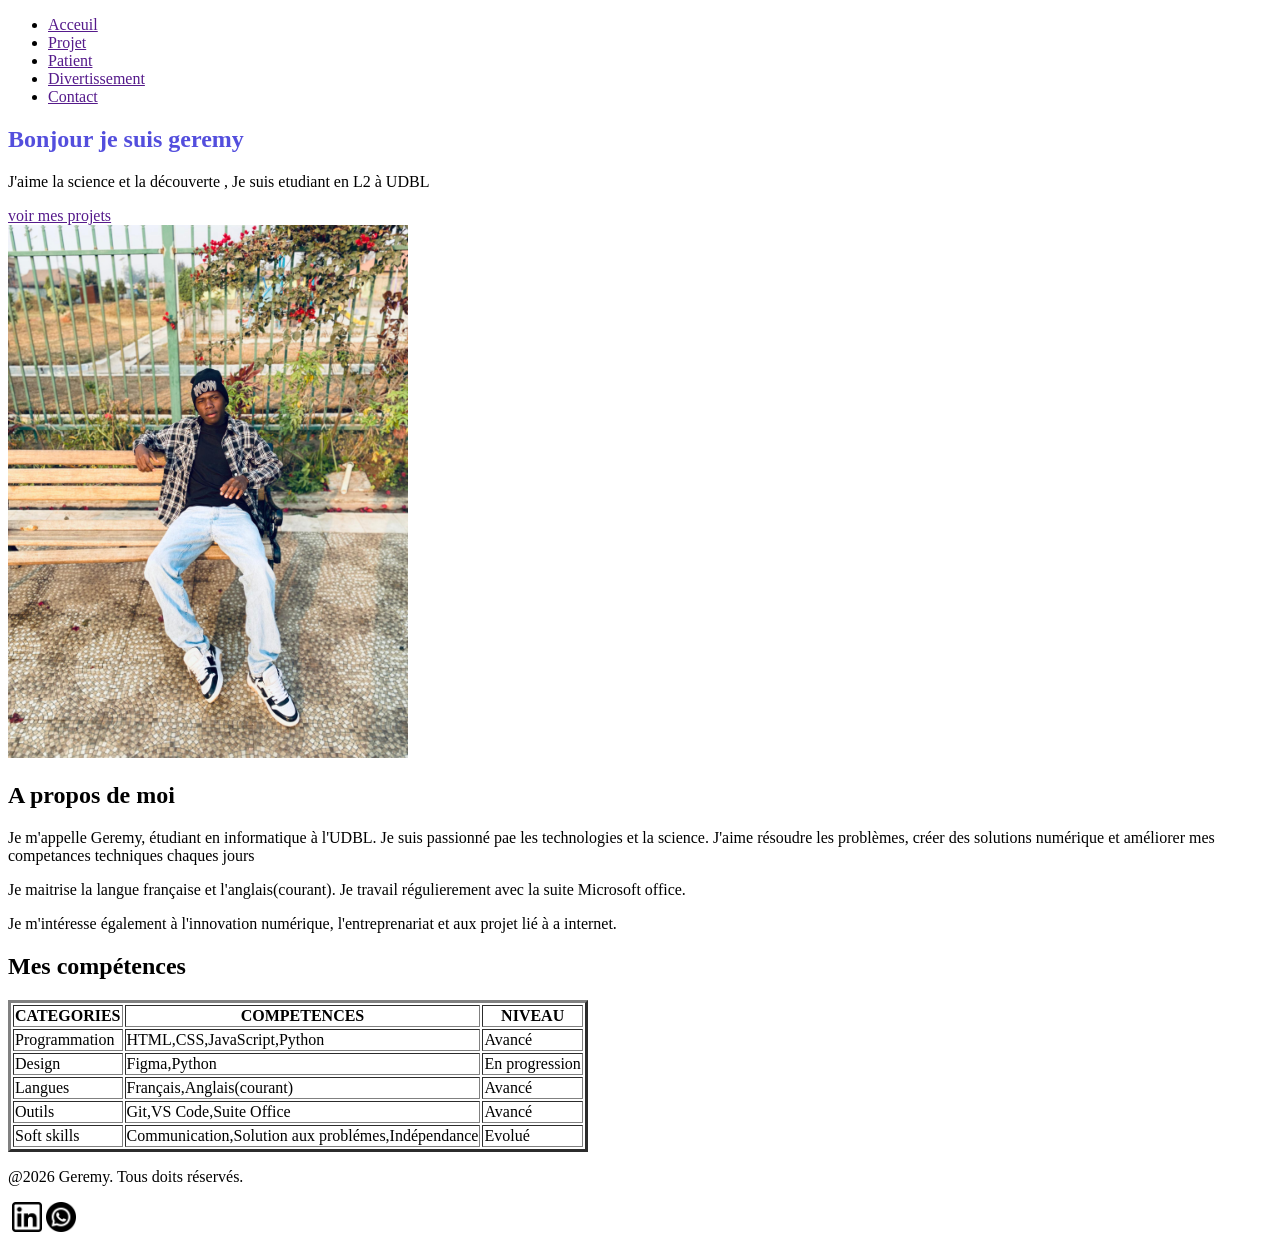
==== index.html @ 42928576 "Finir la maquette et  initialiser le fichier de style css" ====
<!DOCTYPE html>
<html lang="en">
<head>
    <meta charset="UTF-8">
    <meta name="viewport" content="width=device-width, initial-scale=1.0">
    <title>mon porfolio</title>
    <link rel="stylesheet" href="style/style.css">
</head>
<body><header>
        <div><a href="mon portfolio"></a>
    </div>
    <nav>
        <ul>
            <li><a href="">Acceuil</a></li>
            <li><a href="">Projet</a></li>
            <li><a href="">Patient</a></li>
            <li><a href="">Divertissement</a></li>
            <li><a href="">Contact</a></li>
          </ul>
        </nav>
    </header>
    <main>
        <section>
            <div>
                <h1>Bonjour je suis geremy</h1>
                <p>J'aime la science et la découverte , Je suis etudiant en L2 à UDBL</p>
                <a href="">voir mes projets</a>
            </div>
        <section>
            <div>
                <img src="image/Wst1.jpg" width="400">
            </div>
        </section>    

    </section>
    <section>
        <div><h2>A propos de moi</h2>
            <p>
               Je m'appelle Geremy, étudiant en informatique à l'UDBL.
               Je suis passionné pae les technologies et la science.
               J'aime résoudre les problèmes, créer des solutions numérique et améliorer mes competances techniques chaques jours
            </p>
            <p>
               Je maitrise la langue française et l'anglais(courant).
               Je travail régulierement avec la suite Microsoft office.
            </p>
            <p>
               Je m'intéresse également à l'innovation numérique, l'entreprenariat et aux projet lié à a internet.
            </p>
        </div>
    </section>
    <section>
        <div>
            <h2>Mes compétences</h2>
            <table border="3"> 
                <tr>
                    <th>CATEGORIES</th>
                    <th>COMPETENCES</th>
                    <th>NIVEAU</th>
                </tr>
               <tr>
                    <td>Programmation</td>
                    <td>HTML,CSS,JavaScript,Python</td>
                    <td>Avancé</td>
                </tr>

                <tr>
                    <td>Design</td>
                    <td>Figma,Python</td>
                    <td>En progression</td>
                </tr>

                <tr>
                    <td>Langues</td>
                    <td>Français,Anglais(courant)</td>
                    <td>Avancé</td>
                </tr>

                <tr>
                    <td>Outils</td>
                    <td>Git,VS Code,Suite Office</td>
                    <td>Avancé</td>
                </tr>

                <tr>
                    <td>Soft skills</td>
                    <td>Communication,Solution 
                        aux problémes,Indépendance</td>
                    <td>Evolué</td>
                </tr>
            </table>

        </div>

    </section>
</main>
<footer>
    <div>
         <p>@2026 Geremy. Tous doits réservés.</p>
    </div>
    <div>
        <img src="image/Wst2.png" alt="" width="30">
        <img src="image/Wst3.png" alt="" width="30">
        <img src="image/Wst4.png" alt="" width="30">

    </div>

</footer>
    
</body>
</html>
---- style/style.css ----
:root {
    --violet-doux:#6C63FF;
    --violet-fonce:#534EDD;
    --orange-vif:#FFA726;
    --gris-tress-fonce:#333;
    --gris-fonce:#666;
    --gris-tres-clair:#F8F8F8;
    --gris-clair:#EEE;


}
h1{
    color: var(--violet-fonce);
}
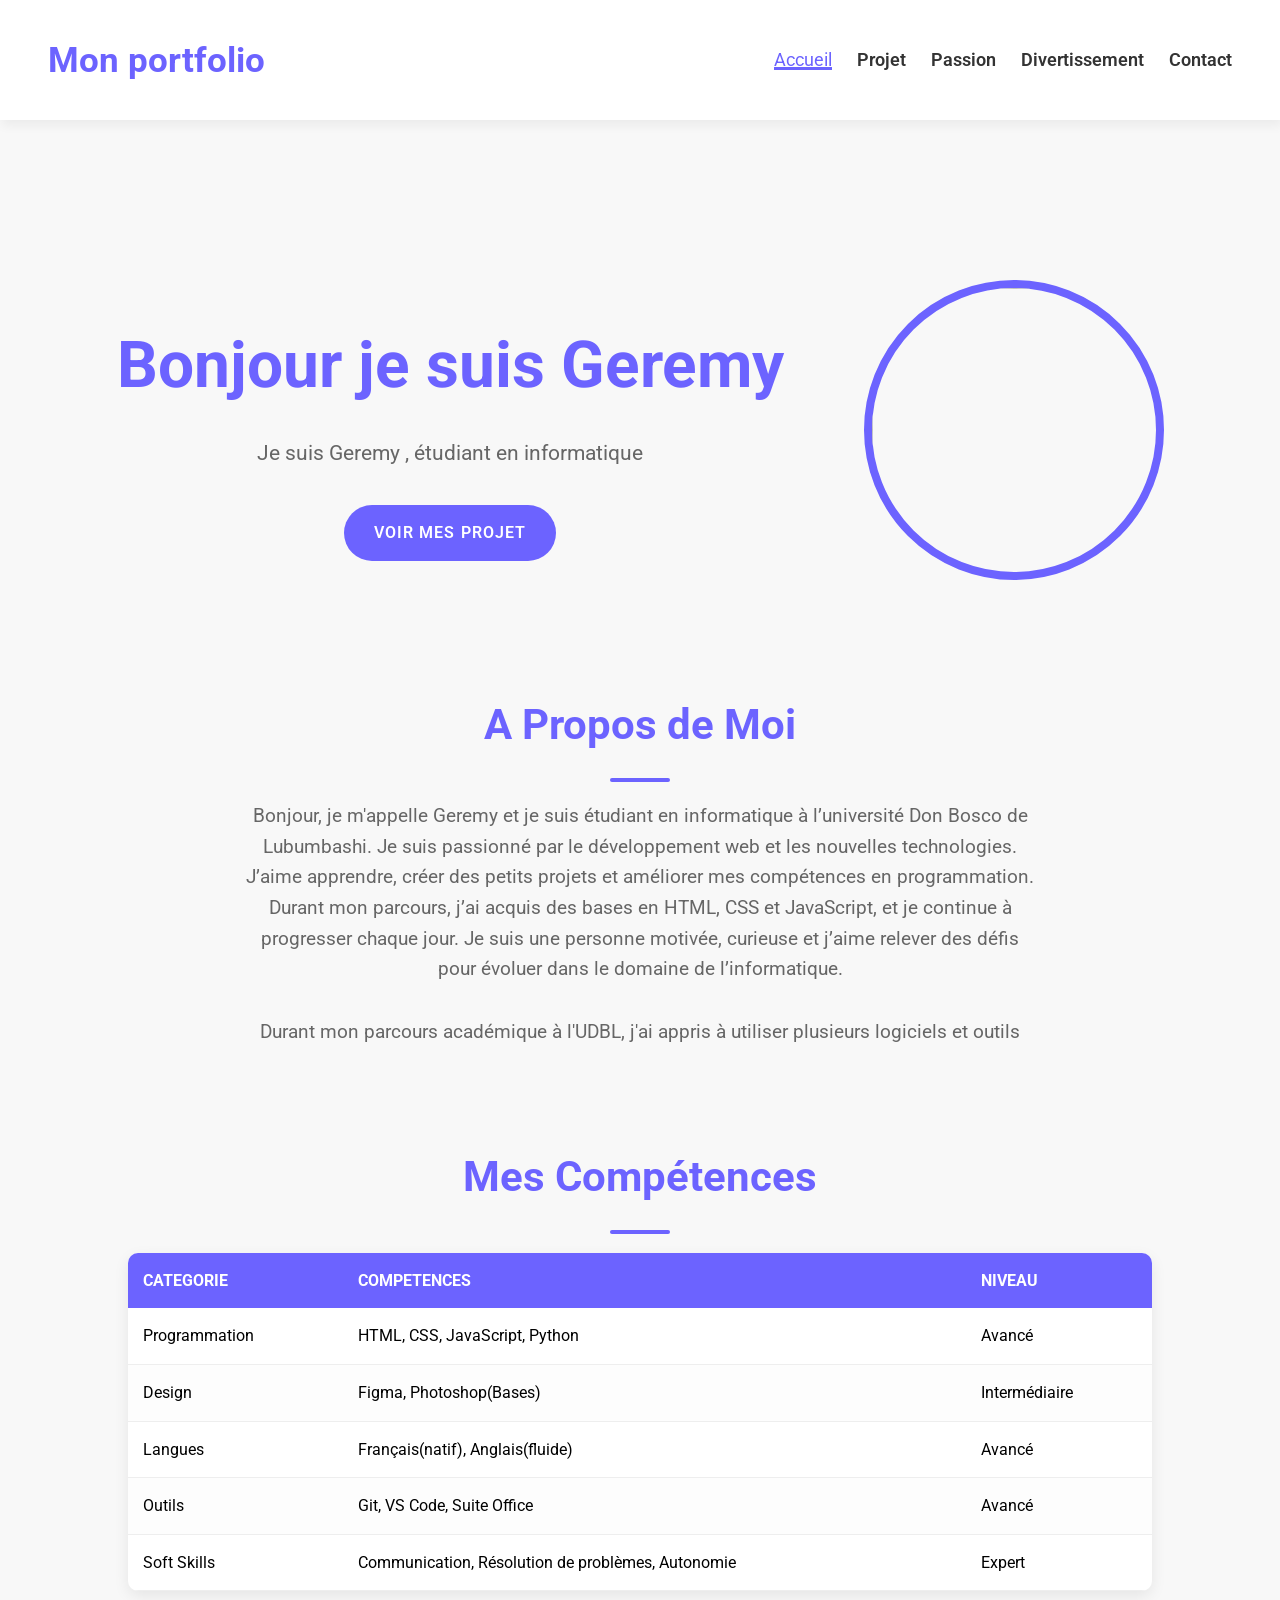
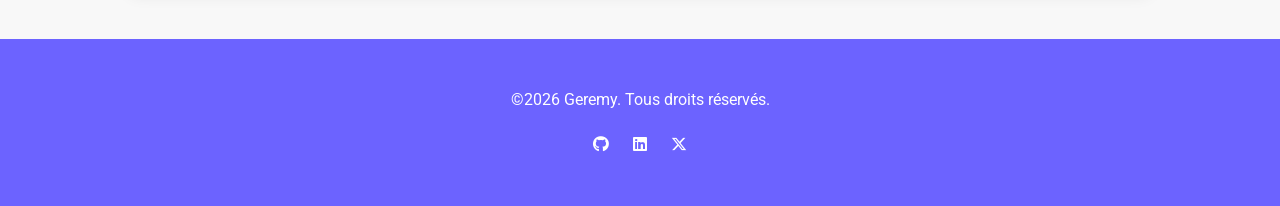
==== commit 6d31bbe3: "stylisation de la section hero" ====
--- a/index.html
+++ b/index.html
@@ -1,111 +1,123 @@
 <!DOCTYPE html>
 <html lang="en">
 <head>
-    <meta charset="UTF-8">
-    <meta name="viewport" content="width=device-width, initial-scale=1.0">
-    <title>mon porfolio</title>
-    <link rel="stylesheet" href="style/style.css">
+<meta charset="UTF-8">
+<meta name="viewport" content="width=device-width, initial-scale=1.0">
+<title>Mon portfolio</title>
+
+<link rel="stylesheet" href="style.css">
+<link rel="stylesheet" href="https://cdnjs.cloudflare.com/ajax/libs/font-awesome/6.5.0/css/all.min.css">
+<link rel="preconnect" href="https://fonts.gstatic.com" crossorigin>
+<link href="https://fonts.googleapis.com/css2?family=Roboto:ital,wght@0,100..900;1,100..900&display=swap" rel="stylesheet">
+
 </head>
-<body><header>
-        <div><a href="mon portfolio"></a>
+
+<body>
+
+<header>
+    <div>
+        <a href="index.html">Mon portfolio</a>
     </div>
+
     <nav>
         <ul>
-            <li><a href="">Acceuil</a></li>
-            <li><a href="">Projet</a></li>
-            <li><a href="">Patient</a></li>
-            <li><a href="">Divertissement</a></li>
-            <li><a href="">Contact</a></li>
-          </ul>
-        </nav>
-    </header>
-    <main>
-        <section>
-            <div>
-                <h1>Bonjour je suis geremy</h1>
-                <p>J'aime la science et la découverte , Je suis etudiant en L2 à UDBL</p>
-                <a href="">voir mes projets</a>
-            </div>
-        <section>
-            <div>
-                <img src="image/Wst1.jpg" width="400">
-            </div>
-        </section>    
+            <li><a href="index.html" class="active">Accueil</a></li>
+            <li><a href="projet.html">Projet</a></li>
+            <li><a href="passion.html">Passion</a></li>
+            <li><a href="divertissement.html">Divertissement</a></li>
+            <li><a href="contact.html">Contact</a></li>
+        </ul>
+    </nav>
+</header>
 
-    </section>
-    <section>
-        <div><h2>A propos de moi</h2>
-            <p>
-               Je m'appelle Geremy, étudiant en informatique à l'UDBL.
-               Je suis passionné pae les technologies et la science.
-               J'aime résoudre les problèmes, créer des solutions numérique et améliorer mes competances techniques chaques jours
-            </p>
-            <p>
-               Je maitrise la langue française et l'anglais(courant).
-               Je travail régulierement avec la suite Microsoft office.
-            </p>
-            <p>
-               Je m'intéresse également à l'innovation numérique, l'entreprenariat et aux projet lié à a internet.
-            </p>
-        </div>
-    </section>
-    <section>
-        <div>
-            <h2>Mes compétences</h2>
-            <table border="3"> 
+<main>
+
+<section class="hero">
+    <div>
+        <h1>Bonjour je suis Geremy</h1>
+        <p>Je suis Geremy , étudiant en informatique</p>
+        <a href="projet.html">voir mes Projet</a>
+    </div>
+
+    <div>
+        <img src="image/Wst2.PNG" alt="">
+    </div>
+</section>
+
+<section class="apropos">
+    <div>
+        <h2>A Propos de Moi</h2>
+        <p>Bonjour, je m'appelle Geremy et je suis étudiant en informatique à l’université Don Bosco de Lubumbashi.
+
+           Je suis passionné par le développement web et les nouvelles technologies. 
+           J’aime apprendre, créer des petits projets et améliorer mes compétences en programmation.
+           Durant mon parcours, j’ai acquis des bases en HTML, CSS et JavaScript, et je continue à progresser chaque jour.
+           Je suis une personne motivée, curieuse et j’aime relever des défis pour évoluer dans le domaine de l’informatique.</p>
+        <p>Durant mon parcours académique à l'UDBL, j'ai appris à utiliser plusieurs logiciels et outils</p>
+    </div>
+</section>
+
+<section class="compétences">
+    <div>
+        <h2>Mes Compétences</h2>
+
+        <table>
+            <thead>
                 <tr>
-                    <th>CATEGORIES</th>
+                    <th>CATEGORIE</th>
                     <th>COMPETENCES</th>
                     <th>NIVEAU</th>
                 </tr>
-               <tr>
+            </thead>
+
+            <tbody>
+                <tr>
                     <td>Programmation</td>
-                    <td>HTML,CSS,JavaScript,Python</td>
+                    <td>HTML, CSS, JavaScript, Python</td>
                     <td>Avancé</td>
                 </tr>
 
                 <tr>
                     <td>Design</td>
-                    <td>Figma,Python</td>
-                    <td>En progression</td>
+                    <td>Figma, Photoshop(Bases)</td>
+                    <td>Intermédiaire</td>
                 </tr>
 
                 <tr>
                     <td>Langues</td>
-                    <td>Français,Anglais(courant)</td>
+                    <td>Français(natif), Anglais(fluide)</td>
                     <td>Avancé</td>
                 </tr>
 
                 <tr>
                     <td>Outils</td>
-                    <td>Git,VS Code,Suite Office</td>
+                    <td>Git, VS Code, Suite Office</td>
                     <td>Avancé</td>
                 </tr>
 
                 <tr>
-                    <td>Soft skills</td>
-                    <td>Communication,Solution 
-                        aux problémes,Indépendance</td>
-                    <td>Evolué</td>
+                    <td>Soft Skills</td>
+                    <td>Communication, Résolution de problèmes, Autonomie</td>
+                    <td>Expert</td>
                 </tr>
-            </table>
+            </tbody>
+        </table>
+    </div>
+</section>
 
-        </div>
+</main>
 
-    </section>
-</main>
 <footer>
     <div>
-         <p>@2026 Geremy. Tous doits réservés.</p>
-    </div>
-    <div>
-        <img src="image/Wst2.png" alt="" width="30">
-        <img src="image/Wst3.png" alt="" width="30">
-        <img src="image/Wst4.png" alt="" width="30">
-
+        <p>&copy;2026 Geremy. Tous droits réservés.</p>
     </div>
 
+    <div>
+        <a href=""><i class="fa-brands fa-github"></i></a>
+        <a href=""><i class="fa-brands fa-linkedin"></i></a>
+        <a href=""><i class="fa-brands fa-x-twitter"></i></a>
+    </div>
 </footer>
-    
+
 </body>
 </html>
--- a/style.css
+++ b/style.css
@@ -0,0 +1,240 @@
+:root{
+    --violet-doux:#6C63FF;
+    --violet-fonce:#534EDD;
+    --orange-vif:#FFA726;
+    --gris-tres-fonce:#333;
+    --gris-fonce:#666;
+    --gris-tres-clair:#F8F8F8;
+    --gris-clair:#EEE;
+}
+
+*{
+    margin:0;
+    padding:0;
+    box-sizing:border-box;
+}
+
+body{
+    background-color:var(--gris-tres-clair);
+    font-family:Roboto, sans-serif;
+    line-height:1.6;
+}
+
+
+
+header{
+    background-color:white;
+    box-shadow:2px 6px 10px rgba(0,0,0,0.05);
+    position:sticky;
+    top:0;
+    z-index:100;
+    display:flex;
+    justify-content:space-between;
+    align-items:center;
+    padding:2rem 3rem;
+}
+
+header div a{
+    text-decoration:none;
+    font-size:2.2rem;
+    font-weight:bold;
+    color:var(--violet-doux);
+}
+
+ul{
+    display:flex;
+}
+
+ul li{
+    list-style:none;
+    margin-left:25px;
+}
+
+ul li a{
+    text-decoration:none;
+    color:var(--gris-tres-fonce);
+    font-weight:600;
+    font-size:1.1rem;
+    position:relative;
+}
+
+
+ul li a::after{
+    content:"";
+    position:absolute;
+    left:0;
+    bottom:0;
+    height:3px;
+    width:0%;
+    background-color:var(--violet-doux);
+    transition:width 0.3s ease;
+}
+
+ul li a:hover::after{
+    width:100%;
+}
+
+ul li a:hover{
+    color:var(--violet-doux);
+}
+
+.active{
+    color:var(--violet-doux);
+    font-weight: normal;
+}
+
+.active::after{
+    width:100%;
+}
+
+
+
+.hero{
+    display:flex;
+    justify-content:center;
+    align-items:center;
+    gap:5rem;
+    text-align:center;
+    margin-top:10rem;
+}
+
+.hero img{
+    width:300px;
+    height:300px;
+    object-fit:cover;
+    border-radius:50%;
+    border:8px solid var(--violet-doux);
+}
+
+.hero h1{
+    color:var(--violet-doux);
+    font-size:4rem;
+    font-weight:700;
+    margin-bottom:1.2rem;
+}
+
+.hero p{
+    color:var(--gris-fonce);
+    font-size:1.3rem;
+    margin-bottom:1.2rem;
+}
+
+.hero a{
+    text-decoration:none;
+    display:inline-block;
+    background-color:var(--violet-doux);
+    color:white;
+    padding:15px 30px;
+    border-radius:50px;
+    text-transform:uppercase;
+    letter-spacing:1.1px;
+    font-weight:600;
+    margin-top:1rem;
+    transition:background-color 0.3s ease, transform 0.2s ease;
+}
+
+.hero a:hover{
+    background-color:var(--violet-fonce);
+    transform:translateY(-3px);
+}
+
+
+
+.apropos{
+    width:800px;
+    margin:6rem auto;
+    text-align:center;
+}
+
+section h2{
+    color:var(--violet-doux);
+    font-size:2.6rem;
+    font-weight:700;
+    text-align:center;
+    position:relative;
+}
+
+section h2::after{
+    content:"";
+    display:block;
+    width:60px;
+    height:4px;
+    background-color:var(--violet-doux);
+    margin:1.2rem auto;
+    border-radius:2px;
+}
+
+.apropos p{
+    margin-bottom:2rem;
+    color:var(--gris-fonce);
+    font-size:1.2rem;
+}
+
+
+
+.compétences table{
+    width:80%;
+    margin:0 auto;
+    border-collapse:collapse;
+    background-color:#fff;
+    box-shadow:0 5px 15px rgba(0,0,0,0.08);
+    border-radius:10px;
+    overflow:hidden;
+}
+
+.compétences table th,
+.compétences table td{
+    padding:15px;
+}
+
+.compétences table thead{
+    background-color:var(--violet-doux);
+    color:#fff;
+    text-transform:uppercase;
+}
+
+.compétences table thead th{
+    text-align:left;
+}
+
+.compétences table tbody td{
+    border-bottom:1px solid var(--gris-clair);
+}
+
+.compétences table tbody tr:nth-child(even){
+    background-color:#fdfdfd;
+}
+
+.compétences table tbody tr{
+    transition:background-color 0.3s ease;
+}
+
+.compétences table tbody tr:hover{
+    background-color:#f0f0f0;
+}
+
+
+
+footer{
+    margin-top:3rem;
+    background-color:var(--violet-doux);
+    padding:3rem 0;
+    text-align:center;
+}
+
+footer p{
+    color:white;
+    margin-bottom:1.2rem;
+}
+
+footer a{
+    display:inline-block;
+    color:white;
+    margin:0 10px;
+    transition:color 0.3s ease, transform 0.2s ease;
+}
+
+footer a:hover{
+    color:var(--orange-vif);
+    transform:translateY(-3px);
+}
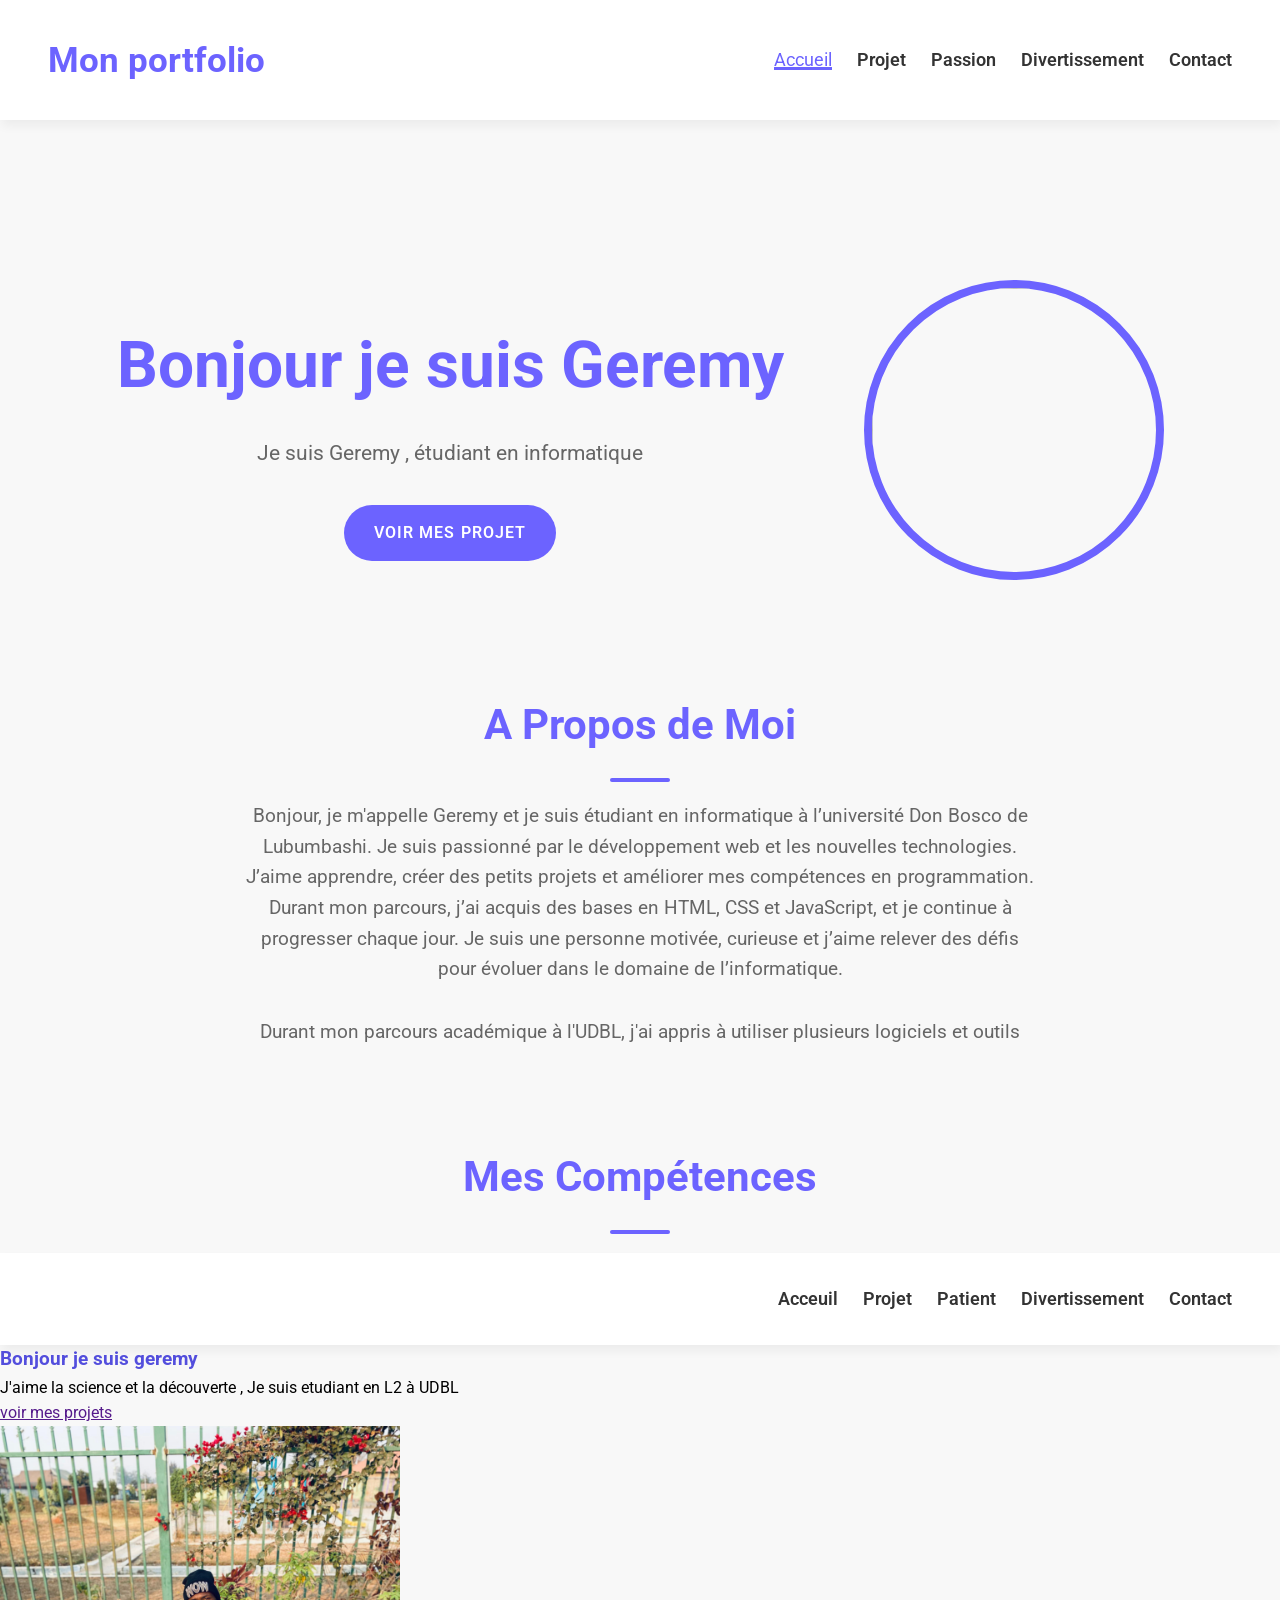
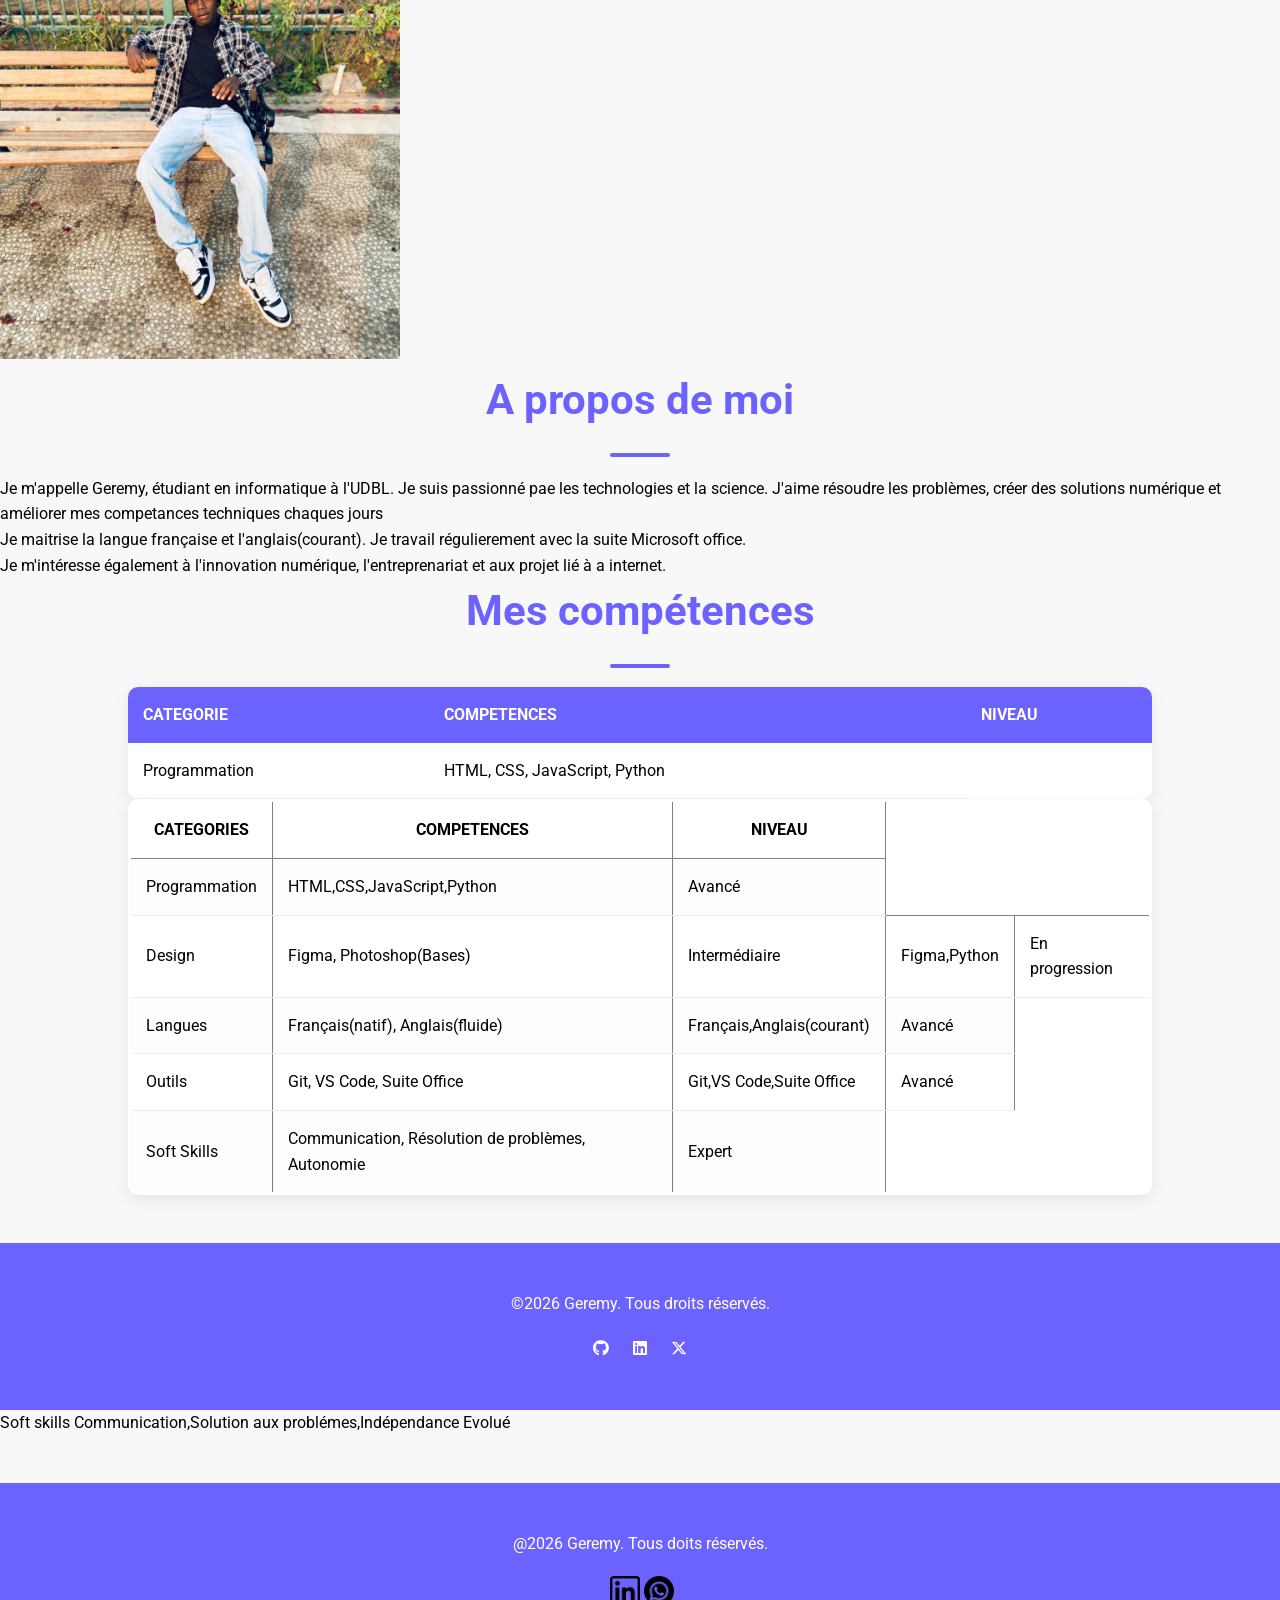
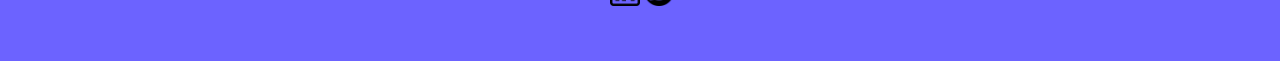
==== commit 7ee6e4a6: "resolve conflict" ====
--- a/index.html
+++ b/index.html
@@ -1,6 +1,7 @@
 <!DOCTYPE html>
 <html lang="en">
 <head>
+
 <meta charset="UTF-8">
 <meta name="viewport" content="width=device-width, initial-scale=1.0">
 <title>Mon portfolio</title>
@@ -74,24 +75,91 @@
                 <tr>
                     <td>Programmation</td>
                     <td>HTML, CSS, JavaScript, Python</td>
+
+    <meta charset="UTF-8">
+    <meta name="viewport" content="width=device-width, initial-scale=1.0">
+    <title>mon porfolio</title>
+    <link rel="stylesheet" href="style/style.css">
+</head>
+<body><header>
+        <div><a href="mon portfolio"></a>
+    </div>
+    <nav>
+        <ul>
+            <li><a href="">Acceuil</a></li>
+            <li><a href="">Projet</a></li>
+            <li><a href="">Patient</a></li>
+            <li><a href="">Divertissement</a></li>
+            <li><a href="">Contact</a></li>
+          </ul>
+        </nav>
+    </header>
+    <main>
+        <section>
+            <div>
+                <h1>Bonjour je suis geremy</h1>
+                <p>J'aime la science et la découverte , Je suis etudiant en L2 à UDBL</p>
+                <a href="">voir mes projets</a>
+            </div>
+        <section>
+            <div>
+                <img src="image/Wst1.jpg" width="400">
+            </div>
+        </section>    
+
+    </section>
+    <section>
+        <div><h2>A propos de moi</h2>
+            <p>
+               Je m'appelle Geremy, étudiant en informatique à l'UDBL.
+               Je suis passionné pae les technologies et la science.
+               J'aime résoudre les problèmes, créer des solutions numérique et améliorer mes competances techniques chaques jours
+            </p>
+            <p>
+               Je maitrise la langue française et l'anglais(courant).
+               Je travail régulierement avec la suite Microsoft office.
+            </p>
+            <p>
+               Je m'intéresse également à l'innovation numérique, l'entreprenariat et aux projet lié à a internet.
+            </p>
+        </div>
+    </section>
+    <section>
+        <div>
+            <h2>Mes compétences</h2>
+            <table border="3"> 
+                <tr>
+                    <th>CATEGORIES</th>
+                    <th>COMPETENCES</th>
+                    <th>NIVEAU</th>
+                </tr>
+               <tr>
+                    <td>Programmation</td>
+                    <td>HTML,CSS,JavaScript,Python</td>
+
                     <td>Avancé</td>
                 </tr>
 
                 <tr>
                     <td>Design</td>
+
                     <td>Figma, Photoshop(Bases)</td>
-                    <td>Intermédiaire</td>
+                    <td>Intermédiaire
+                    <td>Figma,Python</td>
+                    <td>En progression</td>
                 </tr>
 
                 <tr>
                     <td>Langues</td>
                     <td>Français(natif), Anglais(fluide)</td>
+                    <td>Français,Anglais(courant)</td>
                     <td>Avancé</td>
                 </tr>
 
                 <tr>
                     <td>Outils</td>
                     <td>Git, VS Code, Suite Office</td>
+                    <td>Git,VS Code,Suite Office</td>
                     <td>Avancé</td>
                 </tr>
 
@@ -119,5 +187,29 @@
     </div>
 </footer>
 
+                    <td>Soft skills</td>
+                    <td>Communication,Solution 
+                        aux problémes,Indépendance</td>
+                    <td>Evolué</td>
+                </tr>
+            </table>
+
+        </div>
+
+    </section>
+</main>
+<footer>
+    <div>
+         <p>@2026 Geremy. Tous doits réservés.</p>
+    </div>
+    <div>
+        <img src="image/Wst2.png" alt="" width="30">
+        <img src="image/Wst3.png" alt="" width="30">
+        <img src="image/Wst4.png" alt="" width="30">
+
+    </div>
+
+</footer>
+    
 </body>
 </html>
--- a/style/style.css
+++ b/style/style.css
@@ -0,0 +1,14 @@
+:root {
+    --violet-doux:#6C63FF;
+    --violet-fonce:#534EDD;
+    --orange-vif:#FFA726;
+    --gris-tress-fonce:#333;
+    --gris-fonce:#666;
+    --gris-tres-clair:#F8F8F8;
+    --gris-clair:#EEE;
+
+
+}
+h1{
+    color: var(--violet-fonce);
+}
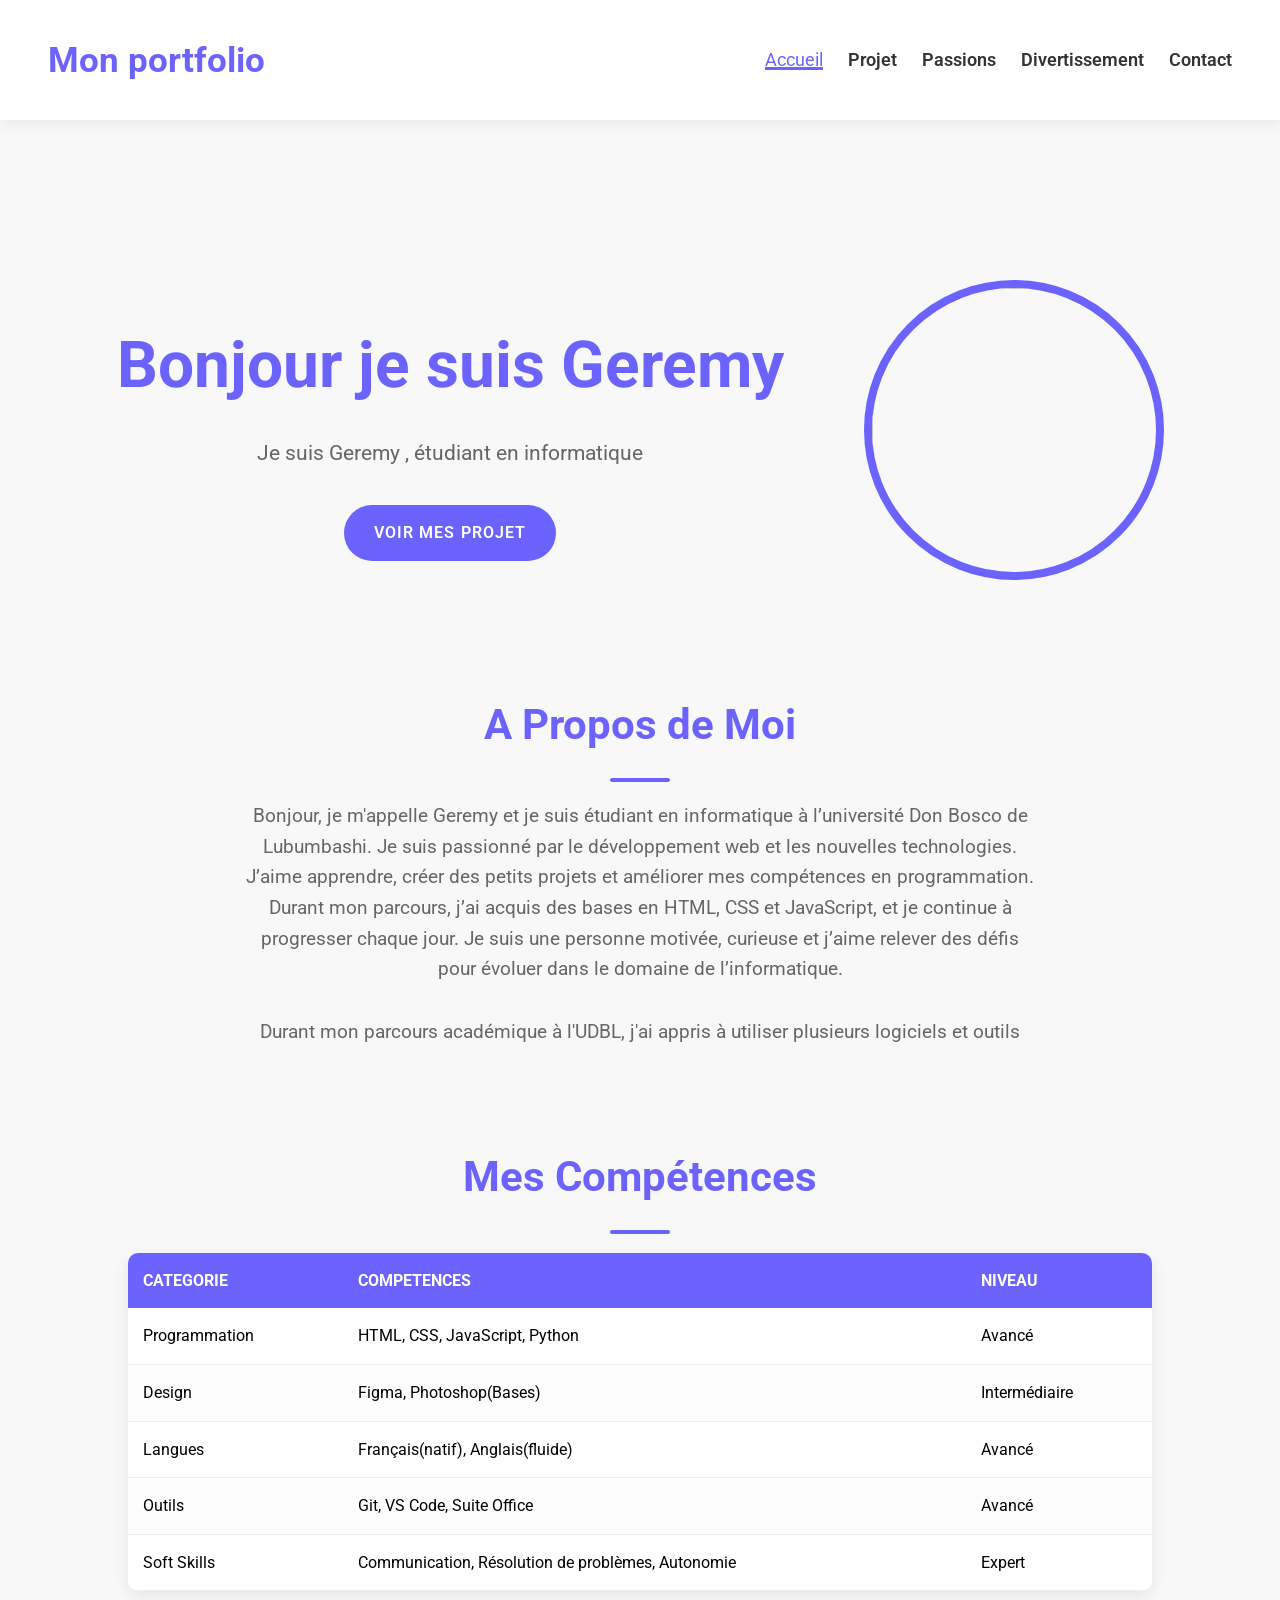
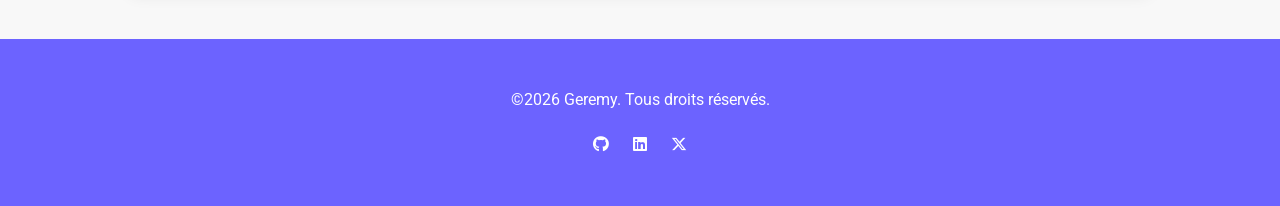
==== commit 23f144ea: "grande misa a jour" ====
--- a/index.html
+++ b/index.html
@@ -1,7 +1,6 @@
 <!DOCTYPE html>
 <html lang="en">
 <head>
-
 <meta charset="UTF-8">
 <meta name="viewport" content="width=device-width, initial-scale=1.0">
 <title>Mon portfolio</title>
@@ -10,6 +9,7 @@
 <link rel="stylesheet" href="https://cdnjs.cloudflare.com/ajax/libs/font-awesome/6.5.0/css/all.min.css">
 <link rel="preconnect" href="https://fonts.gstatic.com" crossorigin>
 <link href="https://fonts.googleapis.com/css2?family=Roboto:ital,wght@0,100..900;1,100..900&display=swap" rel="stylesheet">
+<link rel="stylesheet" href="https://cdnjs.cloudflare.com/ajax/libs/font-awesome/6.5.1/css/all.min.css">
 
 </head>
 
@@ -17,14 +17,14 @@
 
 <header>
     <div>
-        <a href="index.html">Mon portfolio</a>
+        <a href="">Mon portfolio</a>
     </div>
 
     <nav>
         <ul>
             <li><a href="index.html" class="active">Accueil</a></li>
             <li><a href="projet.html">Projet</a></li>
-            <li><a href="passion.html">Passion</a></li>
+            <li><a href="passions.html">Passions</a></li>
             <li><a href="divertissement.html">Divertissement</a></li>
             <li><a href="contact.html">Contact</a></li>
         </ul>
@@ -41,7 +41,7 @@
     </div>
 
     <div>
-        <img src="image/Wst2.PNG" alt="">
+        <img src="image/wst1.PNG" alt="">
     </div>
 </section>
 
@@ -75,91 +75,24 @@
                 <tr>
                     <td>Programmation</td>
                     <td>HTML, CSS, JavaScript, Python</td>
-
-    <meta charset="UTF-8">
-    <meta name="viewport" content="width=device-width, initial-scale=1.0">
-    <title>mon porfolio</title>
-    <link rel="stylesheet" href="style/style.css">
-</head>
-<body><header>
-        <div><a href="mon portfolio"></a>
-    </div>
-    <nav>
-        <ul>
-            <li><a href="">Acceuil</a></li>
-            <li><a href="">Projet</a></li>
-            <li><a href="">Patient</a></li>
-            <li><a href="">Divertissement</a></li>
-            <li><a href="">Contact</a></li>
-          </ul>
-        </nav>
-    </header>
-    <main>
-        <section>
-            <div>
-                <h1>Bonjour je suis geremy</h1>
-                <p>J'aime la science et la découverte , Je suis etudiant en L2 à UDBL</p>
-                <a href="">voir mes projets</a>
-            </div>
-        <section>
-            <div>
-                <img src="image/Wst1.jpg" width="400">
-            </div>
-        </section>    
-
-    </section>
-    <section>
-        <div><h2>A propos de moi</h2>
-            <p>
-               Je m'appelle Geremy, étudiant en informatique à l'UDBL.
-               Je suis passionné pae les technologies et la science.
-               J'aime résoudre les problèmes, créer des solutions numérique et améliorer mes competances techniques chaques jours
-            </p>
-            <p>
-               Je maitrise la langue française et l'anglais(courant).
-               Je travail régulierement avec la suite Microsoft office.
-            </p>
-            <p>
-               Je m'intéresse également à l'innovation numérique, l'entreprenariat et aux projet lié à a internet.
-            </p>
-        </div>
-    </section>
-    <section>
-        <div>
-            <h2>Mes compétences</h2>
-            <table border="3"> 
-                <tr>
-                    <th>CATEGORIES</th>
-                    <th>COMPETENCES</th>
-                    <th>NIVEAU</th>
-                </tr>
-               <tr>
-                    <td>Programmation</td>
-                    <td>HTML,CSS,JavaScript,Python</td>
-
                     <td>Avancé</td>
                 </tr>
 
                 <tr>
                     <td>Design</td>
-
                     <td>Figma, Photoshop(Bases)</td>
-                    <td>Intermédiaire
-                    <td>Figma,Python</td>
-                    <td>En progression</td>
+                    <td>Intermédiaire</td>
                 </tr>
 
                 <tr>
                     <td>Langues</td>
                     <td>Français(natif), Anglais(fluide)</td>
-                    <td>Français,Anglais(courant)</td>
                     <td>Avancé</td>
                 </tr>
 
                 <tr>
                     <td>Outils</td>
                     <td>Git, VS Code, Suite Office</td>
-                    <td>Git,VS Code,Suite Office</td>
                     <td>Avancé</td>
                 </tr>
 
@@ -187,29 +120,5 @@
     </div>
 </footer>
 
-                    <td>Soft skills</td>
-                    <td>Communication,Solution 
-                        aux problémes,Indépendance</td>
-                    <td>Evolué</td>
-                </tr>
-            </table>
-
-        </div>
-
-    </section>
-</main>
-<footer>
-    <div>
-         <p>@2026 Geremy. Tous doits réservés.</p>
-    </div>
-    <div>
-        <img src="image/Wst2.png" alt="" width="30">
-        <img src="image/Wst3.png" alt="" width="30">
-        <img src="image/Wst4.png" alt="" width="30">
-
-    </div>
-
-</footer>
-    
 </body>
 </html>
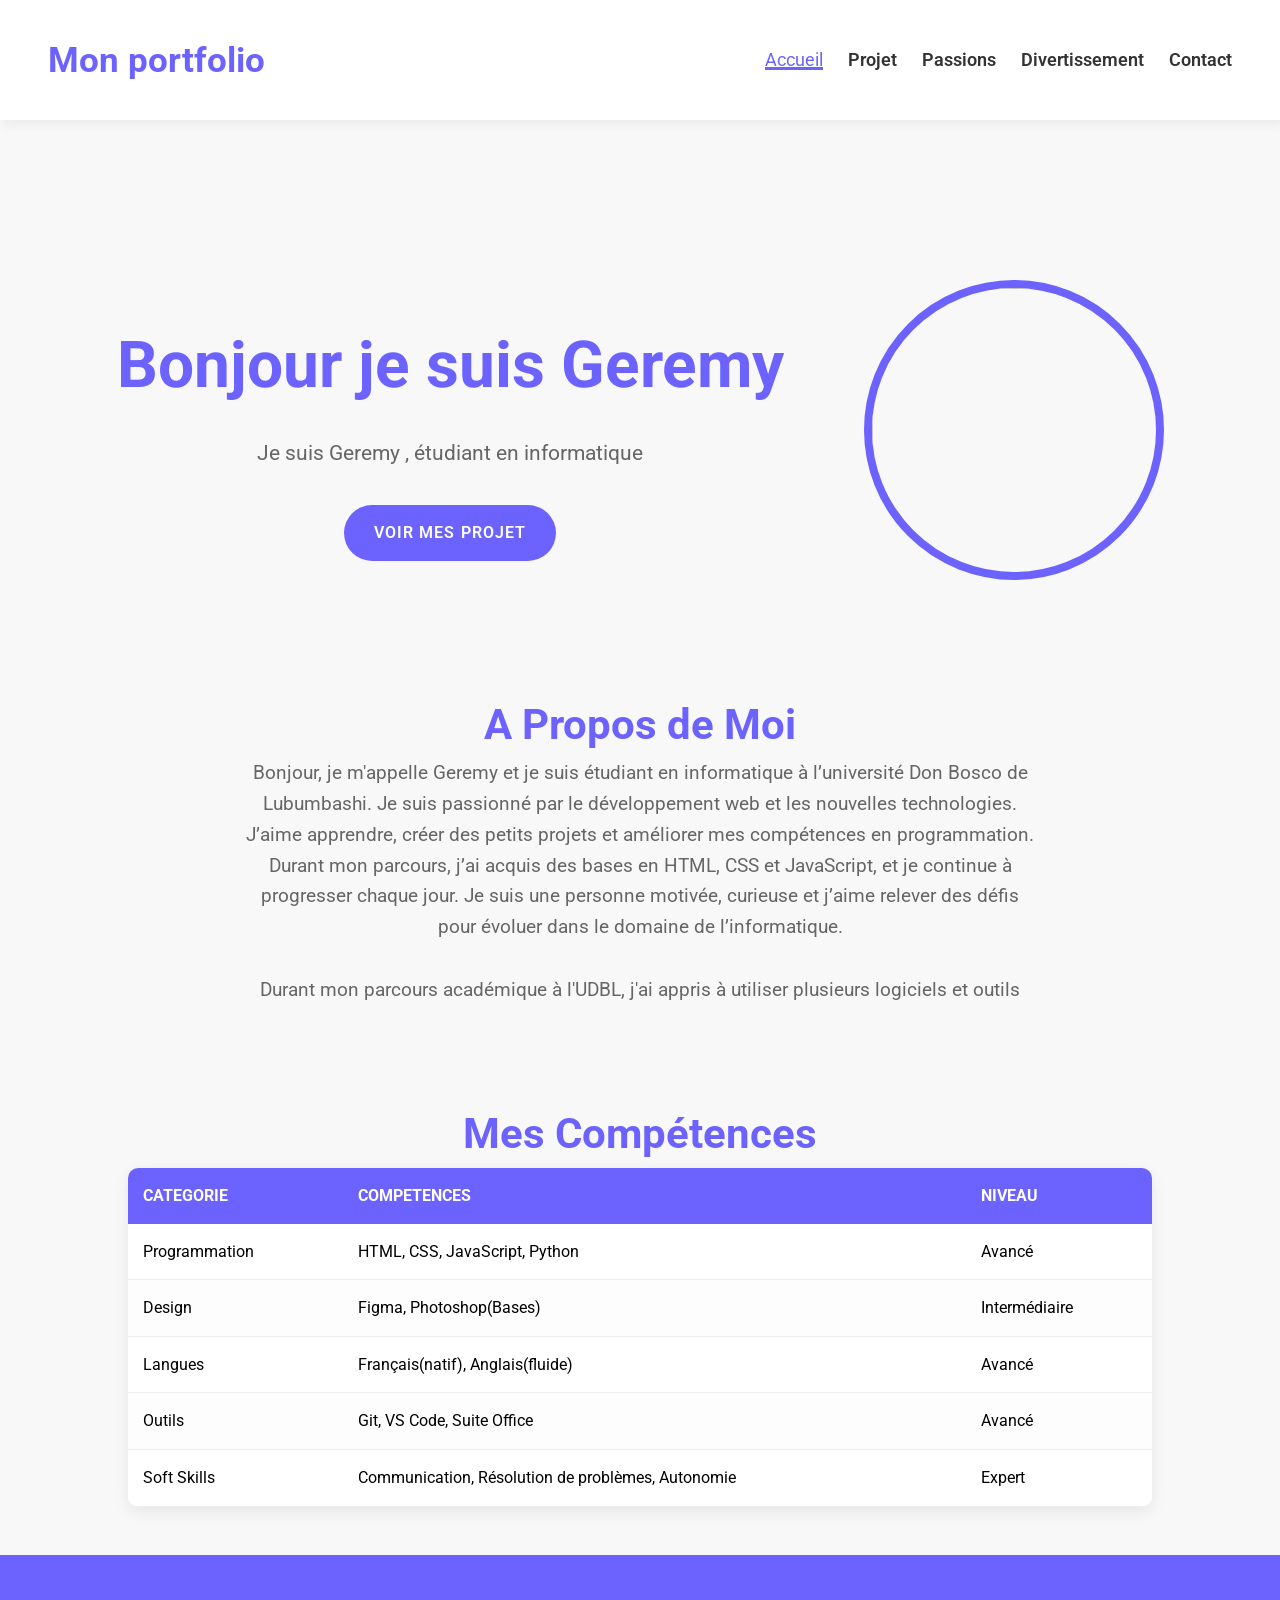
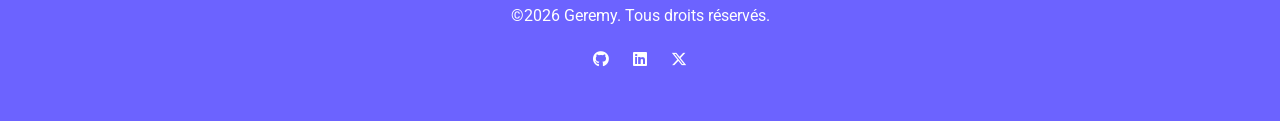
==== commit 056b2bec: "mise à jour" ====
--- a/index.html
+++ b/index.html
@@ -114,9 +114,17 @@
     </div>
 
     <div>
-        <a href=""><i class="fa-brands fa-github"></i></a>
-        <a href=""><i class="fa-brands fa-linkedin"></i></a>
-        <a href=""><i class="fa-brands fa-x-twitter"></i></a>
+        <a href="https://github.com/24bg016si-geremy" target="_blank">
+        <i class="fa-brands fa-github"></i>
+        </a>
+
+        <a href="https://www.linkedin.com/in/geremy-bandeke/" target="_blank">
+        <i class="fa-brands fa-linkedin"></i>
+        </a>
+
+        <a href="https://x.com/just_bdk?s=21" target="_blank">
+        <i class="fa-brands fa-x-twitter"></i>
+        </a>
     </div>
 </footer>
 
--- a/style.css
+++ b/style.css
@@ -154,16 +154,6 @@
     position:relative;
 }
 
-section h2::after{
-    content:"";
-    display:block;
-    width:60px;
-    height:4px;
-    background-color:var(--violet-doux);
-    margin:1.2rem auto;
-    border-radius:2px;
-}
-
 .apropos p{
     margin-bottom:2rem;
     color:var(--gris-fonce);
@@ -237,4 +227,142 @@
 footer a:hover{
     color:var(--orange-vif);
     transform:translateY(-3px);
+}
+
+.projects{
+  padding:60px 10%;
+  text-align:center;
+}
+
+.projects h2{
+  font-size:32px;
+  color:var(--violet-fonce);
+  margin-bottom:10px;
+}
+
+.underline{
+  width:60px;
+  height:4px;
+  background:var(--violet-doux);
+  margin:10px auto 40px;
+  border-radius:2px;
+}
+
+.project-container{
+  display:grid;
+  grid-template-columns:repeat(auto-fit,minmax(300px,1fr));
+  gap:30px;
+}
+
+.card{
+  background:white;
+  border-radius:15px;
+  overflow:hidden;
+  box-shadow:0 10px 25px rgba(0,0,0,0.08);
+  transition:0.3s;
+  text-align:left;
+}
+
+.card:hover{
+  transform:translateY(-5px);
+}
+
+.card img{
+  width:100%;
+  height:180px;
+  object-fit:cover;
+}
+
+.card-content{
+  padding:20px;
+}
+
+.card-content h3{
+  color:var(--violet-fonce);
+  margin-bottom:10px;
+}
+
+.card-content p{
+  color:var(--gris-fonce);
+  font-size:14px;
+  margin-bottom:15px;
+}
+
+.tags{
+  margin-bottom:15px;
+}
+
+.tags span{
+  display:inline-block;
+  background:#f2f2ff;
+  color:var(--violet-fonce);
+  padding:5px 10px;
+  border-radius:20px;
+  font-size:12px;
+  margin-right:5px;
+}
+
+.card-footer{
+  display:flex;
+  justify-content:space-between;
+  align-items:center;
+  border-top:1px solid #eee;
+  padding-top:10px;
+}
+
+.card-footer a{
+  text-decoration:none;
+  font-size:14px;
+  color:#333;
+  font-weight:500;
+  display:flex;
+  align-items:center;
+  gap:5px;
+}
+
+.card-footer a:hover{
+  color:var(--violet-fonce);
+}
+.card img{
+    width:100%;
+    height:200px;
+    object-fit:cover;
+    border-top-left-radius:10px;
+    border-top-right-radius:10px;
+    border-bottom:3px solid var(--violet-doux);
+}
+.card-footer{
+    display:flex;
+    justify-content:space-between;
+    align-items:center;
+    margin-top:15px;
+    padding-top:10px;
+    border-top:1px solid #ddd;
+}
+.card-footer a{
+    text-decoration:none;
+    font-size:14px;
+    color:var(--gris-fonce);
+    display:flex;
+    align-items:center;
+    gap:5px;
+}
+.card{
+    background:white;
+    border-radius:10px;
+    overflow:hidden;
+    box-shadow:0 4px 10px rgba(0,0,0,0.08);
+    transition:0.3s;
+}
+
+.card:hover{
+    transform:translateY(-5px);
+}
+
+.card-footer span{
+    color:var(--gris-tres-clair)
+    font-size:14px;
+    display:flex;
+    align-items:center;
+    gap:6px;
 }
